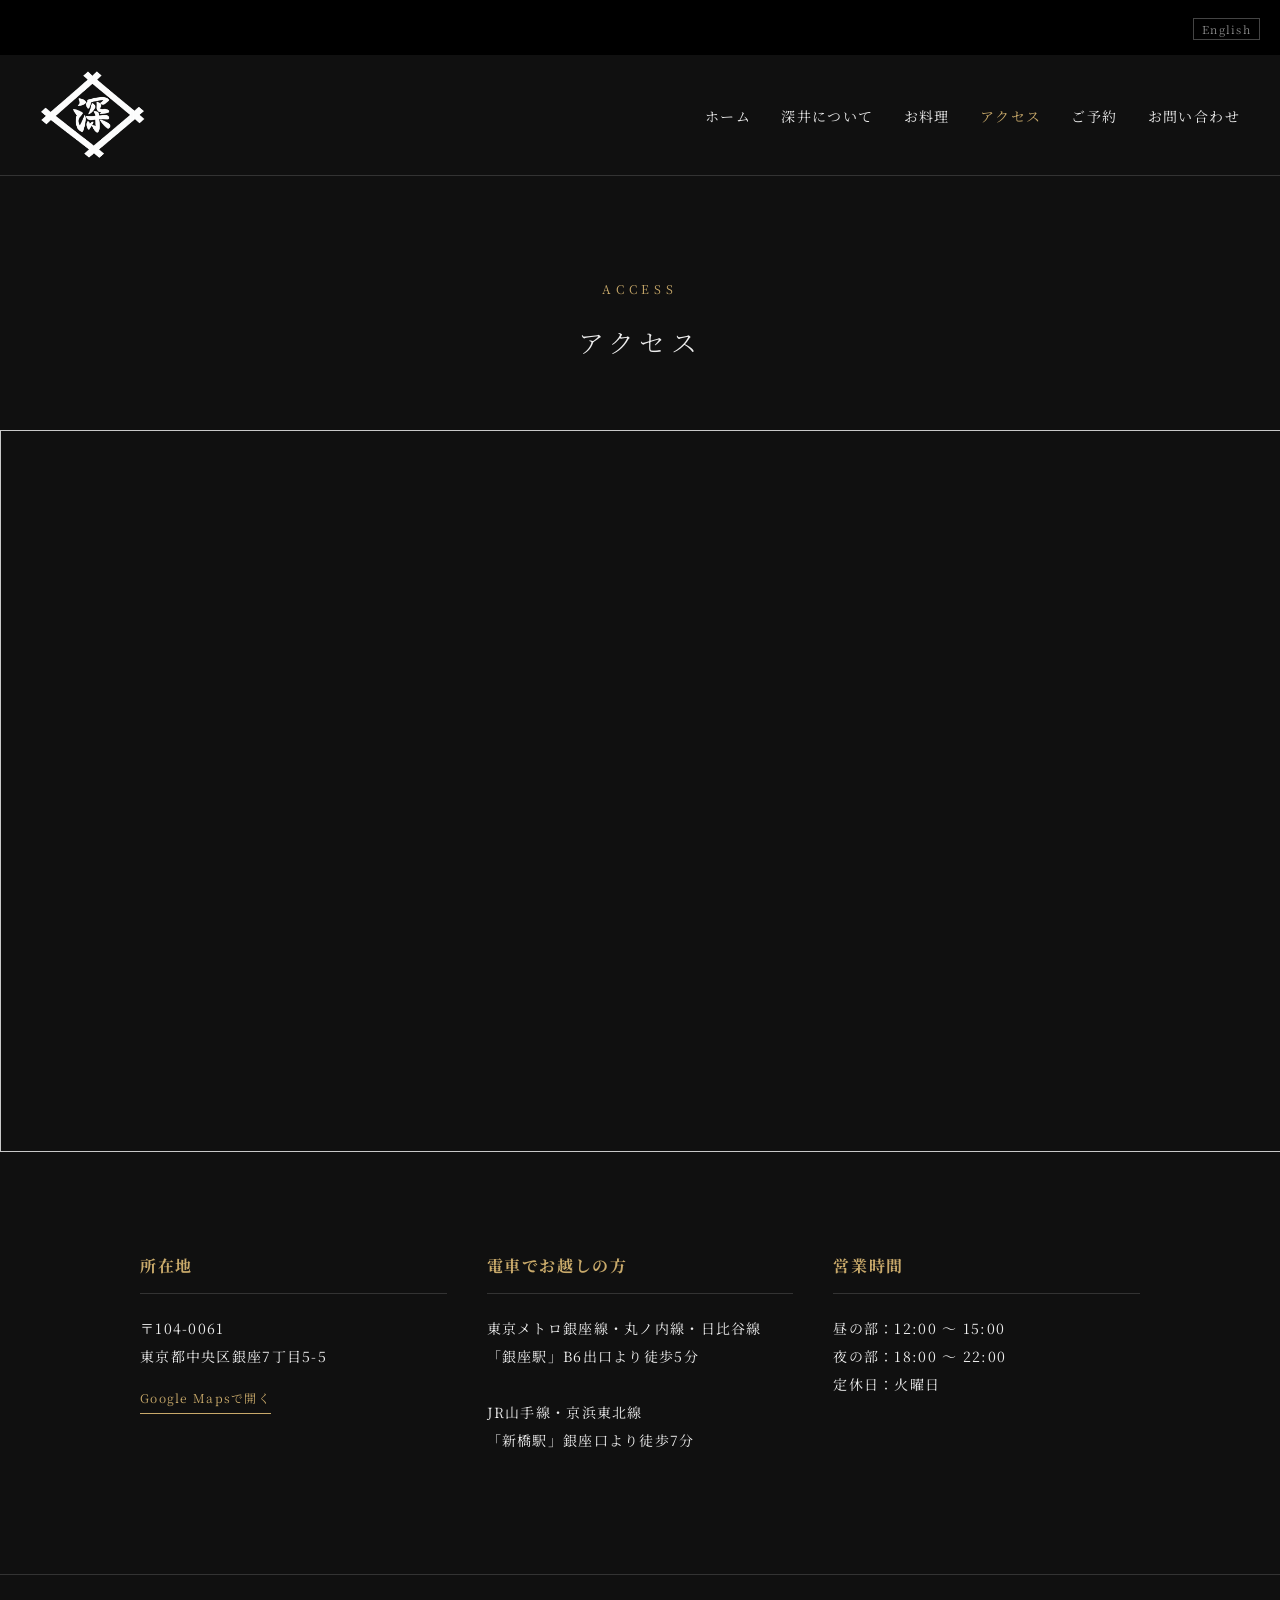
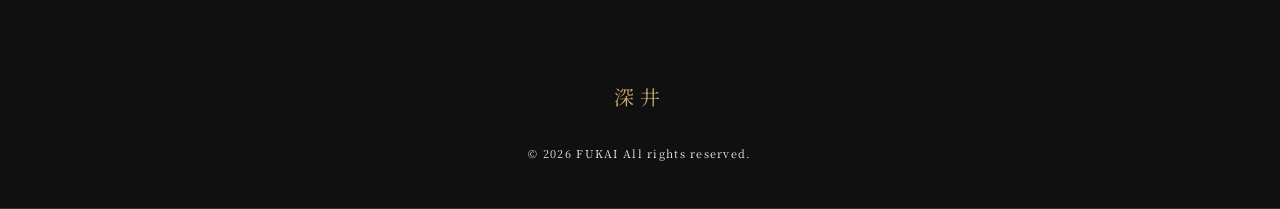
==== access.html @ dd8f1fdd "Initial commit" ====
<!DOCTYPE html>
<html lang="ja">

<head>
    <meta charset="utf-8">
    <meta name="viewport" content="width=device-width, initial-scale=1.0">
    <title>アクセス | 日本料理 深井</title>
    <link rel="stylesheet" href="css/stl.css">
    <link rel="preconnect" href="https://fonts.googleapis.com">
    <link rel="preconnect" href="https://fonts.gstatic.com" crossorigin>
    <link href="https://fonts.googleapis.com/css2?family=Noto+Serif+JP:wght@300;600&display=swap" rel="stylesheet">
    <script src="js/menu.js" defer></script>
</head>

<body>

    <div class="lang-switch">
        <a href="access_en.html">English</a>
    </div>
    <header class="header-area">
        <header class="header-area">
            <div class="header-inner">
                <h1 class="logo">
                    <a href="index.html">
                        <!-- テキストを消してロゴ画像を入れる -->
                        <img src="img/Copilot_20260509_124230.png" alt="深井">
                    </a>

                </h1>
                <div class="hamburger">
                    <span></span><span></span><span></span>
                </div>
                <nav class="nav-menu">
                    <ul>
                        <li><a href="index.html">ホーム</a></li>
                        <li><a href="fukai.html">深井について</a></li>
                        <li><a href="food.html">お料理</a></li>
                        <li><a href="access.html" class="current">アクセス</a></li>
                        <li><a href="booking.html">ご予約</a></li>
                        <li><a href="contact.html">お問い合わせ</a></li>
                    </ul>
                </nav>
            </div>
        </header>

        <nav class="side-menu">
            <ul>
                <li><a href="index.html">ホーム</a></li>
                <li><a href="fukai.html">深井について</a></li>
                <li><a href="food.html">お料理</a></li>
                <li><a href="access.html" class="current">アクセス</a></li>
                <li><a href="booking.html">ご予約</a></li>
                <li><a href="contact.html">お問い合わせ</a></li>
            </ul>
        </nav>

        <main>
            <section class="page-title">
                <span class="en">Access</span>
                <h1>アクセス</h1>
            </section>

            <section class="map-section reveal">
                <div class="map-wrap">
                    <iframe
                        src="https://www.google.com/maps/embed?pb=!1m18!1m12!1m3!1d3241.4248560877963!2d139.75949587637817!3d35.66775613081198!2m3!1f0!2f0!3f0!3m2!1i1024!2i768!4f13.1!3m3!1m2!1s0x60188be968725f77%3A0x6732357731633535!2z44CSMTA0LTAwNjEgpXkuqzpg73kuK3lpK7ljLmPi-W6pTfkuIHnm67vvJXvvI01!5e0!3m2!1sja!2sjp!4v1715000000000!5m2!1sja!2sjp"
                        width="600" height="450" style="border:0;" allowfullscreen="" loading="lazy"
                        referrerpolicy="no-referrer-when-downgrade"></iframe>
                </div>
            </section>

            <section class="access-info-section reveal">
                <div class="info-grid">
                    <div class="info-item">
                        <h3>所在地</h3>
                        <p>〒104-0061<br>東京都中央区銀座7丁目5-5</p>
                        <a href="https://maps.app.goo.gl/XXXXX" target="_blank" class="map-link">Google Mapsで開く</a>
                    </div>
                    <div class="info-item">
                        <h3>電車でお越しの方</h3>
                        <p>
                            東京メトロ銀座線・丸ノ内線・日比谷線<br>
                            「銀座駅」B6出口より徒歩5分<br><br>
                            JR山手線・京浜東北線<br>
                            「新橋駅」銀座口より徒歩7分
                        </p>
                    </div>
                    <div class="info-item">
                        <h3>営業時間</h3>
                        <p>
                            昼の部：12:00 〜 15:00<br>
                            夜の部：18:00 〜 22:00<br>
                            定休日：火曜日
                        </p>
                    </div>
                </div>
            </section>
        </main>

        <footer class="footer-area">
            <div class="footer-inner">
                <p class="footer-logo">深井</p>
                <small>© 2026 FUKAI All rights reserved.</small>
            </div>
        </footer>

</body>

</html>
---- css/stl.css ----
@charset "utf-8";

/* -------------------------------------------------
   Base Settings
------------------------------------------------- */
body {
    font-family: "Yu Mincho", "Hiragino Mincho ProN", "Noto Serif JP", serif;
    background: #111;
    /* 深みのある黒 */
    color: #eee;
    /* 目に優しい白 */
    line-height: 2.2;
    letter-spacing: 0.08em;
    margin: 0;
}

::-webkit-scrollbar {
    width: 6px;
}

::-webkit-scrollbar-thumb {
    background: #333;
}

a {
    color: inherit;
    text-decoration: none;
    transition: 0.3s;
}

ul {
    list-style: none;
    margin: 0;
    padding: 0;
}

/* -------------------------------------------------
   Header & Navigation (Z-index 整理済み)
------------------------------------------------- */
.header-area {
    background-color: rgba(17, 17, 17, 0.95);
    border-bottom: 1px solid #333;
    position: sticky;
    top: 0;
    width: 100%;
    z-index: 1000;
    /* ヘッダーの基本の高さ */
}

.header-inner {
    max-width: 1200px;
    margin: 0 auto;
    display: flex;
    justify-content: space-between;
    align-items: center;
    padding: 10px 20px;
}
/* ロゴエリアの調整 */
.logo {
    margin: 0;
    line-height: 0; /* 画像の下にできる隙間を解消 */
}

.logo a {
    display: block;
    padding: 5px 0; /* ロゴの上下に少し余裕を持たせる */
    transition: opacity 0.3s ease;
}

.logo a:hover {
    opacity: 0.7; /* ホバー時に少し透明にしてクリックできる感を出します */
}

.logo img {
    height: 90px;    /* ロゴの高さを指定（ヘッダーの高さに合わせて調整してください） */
    width: auto;     /* 横幅は自動計算して比率を維持 */
    display: block;
    /* 白い背景がある画像の場合、背景に馴染ませるために以下を追加しても良いです */
    /* filter: brightness(1.2); 背景が暗いので、ロゴが黒い場合は白抜きに加工するか検討が必要です */
}

/* スマホ時のロゴサイズ調整 */
@media screen and (max-width: 768px) {
    .logo img {
        height: 90px; /* スマホでは少し小さくしてバランスを取ります */
    }
}

.nav-menu ul {
    display: flex;
}

.nav-menu li {
    margin-left: 30px;
}

.nav-menu a {
    font-size: 14px;
    letter-spacing: 0.1em;
}

.nav-menu a:hover,
.nav-menu a.current {
    color: #c8a96a;
}

/* -------------------------------------------------
   Hamburger Menu (Z-index 整理済み)
------------------------------------------------- */
.hamburger {
    display: none;
    /* PCでは非表示 */
    position: relative;
    width: 30px;
    height: 24px;
    cursor: pointer;
    z-index: 1200;
    /* サイドメニュー(1100)よりも上！ */
}

.hamburger span {
    display: block;
    position: absolute;
    width: 100%;
    height: 2px;
    background-color: #c8a96a;
    left: 0;
    transition: all 0.3s ease-in-out;
}

.hamburger span:nth-child(1) {
    top: 0;
}

.hamburger span:nth-child(2) {
    top: 11px;
}

.hamburger span:nth-child(3) {
    top: 22px;
}

/* active時の三本線アニメーション */
.hamburger.active span:nth-child(1) {
    transform: translateY(11px) rotate(-45deg);
}

.hamburger.active span:nth-child(2) {
    opacity: 0;
}

.hamburger.active span:nth-child(3) {
    transform: translateY(-11px) rotate(45deg);
}

/* -------------------------------------------------
   Side Menu (Mobile) (Z-index 整理済み)
------------------------------------------------- */
.side-menu {
    position: fixed;
    top: 0;
    right: -100%;
    width: 80%;
    height: 100vh;
    background: rgba(10, 10, 10, 0.98);
    z-index: 1100;
    /* ヘッダー(1000)より上で、ハンバーガー(1200)より下！ */
    transition: right 0.4s ease;
    padding-top: 100px;
    padding-left: 40px;
    box-sizing: border-box;
}

.side-menu.open {
    right: 0;
}

.side-menu ul li {
    margin-bottom: 25px;
    border-bottom: 1px solid #222;
    padding-bottom: 10px;
}

.side-menu a {
    font-size: 18px;
    display: block;
}

.side-menu a.current {
    color: #c8a96a;
    border-left: 3px solid #c8a96a;
    padding-left: 15px;
}

/* -------------------------------------------------
   Common & Animations
------------------------------------------------- */
.page-title {
    text-align: center;
    padding: 100px 20px 60px;
}

.page-title .en {
    display: block;
    font-size: 12px;
    color: #c8a96a;
    letter-spacing: 0.4em;
    text-transform: uppercase;
    margin-bottom: 10px;
}

.page-title h1 {
    font-size: 26px;
    font-weight: 300;
    letter-spacing: 0.2em;
    margin: 0;
}

.reveal {
    opacity: 0;
    transform: translateY(30px);
    transition: opacity 1.2s ease, transform 1.2s ease;
}

.reveal.active {
    opacity: 1;
    transform: translateY(0);
}

/* -------------------------------------------------
   Top Page Styles
------------------------------------------------- */
.main-visual {
    width: 100%;
    height: 100vh; /* 画面いっぱいに表示する場合 */
    /* 背景画像の設定 */
    background: linear-gradient(rgba(0, 0, 0, 0.5), rgba(0, 0, 0, 5)), 
                url('../img/Copilot_20260509_144506.png') no-repeat center center / cover;
    
    /* 文字を中央に配置するための設定 */
    display: flex;
    align-items: center;
    justify-content: center;
    position: relative;
}

.mv-text {
    text-align: left; /* 左揃えの指定を維持 */
    z-index: 1;      /* 画像より前に出す */
}

.catch {
    color: #fff;
    font-size: 2.5rem;
    line-height: 1.8;
    letter-spacing: 0.1em;
    text-shadow: 2px 2px 4px rgba(0, 0, 0, 0.5); /* 文字の視認性をさらに上げる影 */
}

.catch {
    font-size: clamp(24px, 5vw, 40px);
    line-height: 1.8;
    letter-spacing: 0.4em;
    text-align: center;
    font-weight: 300;
}

.section-title {
    text-align: center;
    margin-bottom: 60px;
}

.section-title .en {
    display: block;
    font-size: 12px;
    color: #c8a96a;
    letter-spacing: 0.4em;
    text-transform: uppercase;
    margin-bottom: 10px;
}

.section-title h2 {
    font-size: 26px;
    font-weight: 300;
    letter-spacing: 0.2em;
    margin: 0;
}

.concept-area {
    padding: 120px 20px;
    text-align: center;
}

.concept-text {
    max-width: 600px;
    margin: 0 auto 40px;
}

.btn {
    display: inline-block;
    border: 1px solid #c8a96a;
    color: #c8a96a;
    padding: 12px 40px;
    font-size: 14px;
    letter-spacing: 0.2em;
}

.btn:hover {
    background: #c8a96a;
    color: #111;
}

.food-preview {
    padding: 100px 20px;
    background: #1a1a1a;
}

.food-grid {
    display: grid;
    grid-template-columns: repeat(auto-fit, minmax(300px, 1fr));
    gap: 40px;
    max-width: 1000px;
    margin: 0 auto;
}

/* これまでの .img-placeholder を以下に書き換える */
.img-placeholder {
    width: 100%;
    height: 400px;
    margin-bottom: 15px;
    overflow: hidden; /* 枠からはみ出した画像を隠す */
    background: #111; /* 画像が読み込まれる前の背景色 */
}

/* 以下の画像用の設定を新しく追加する */
.img-placeholder img {
    width: 100%;
    height: 100%;
    object-fit: cover; /* 画像の比率を保ったまま、枠いっぱいにトリミングする魔法のコード */
    vertical-align: bottom; /* 画像の下にできる不要な隙間を消す */
    transition: transform 0.5s ease; /* （おまけ）後でホバー時の拡大などを入れたくなった時用 */
}

.food-item p {
    text-align: center;
    font-size: 14px;
}
/* 「深井について」の店舗画像用設定 */
.space-img img {
    width: 100%;
    height: auto;
    object-fit: cover;
    vertical-align: bottom;
    border: 1px solid #333; /* 高級感を出すために薄い枠線を追加（不要なら消してOKです） */
}
/* 言語切替ボタン */
.lang-switch {
    text-align: right;
    padding: 10px 20px;
    background: #000;
}

.lang-switch a {
    font-size: 11px;
    color: #888;
    border: 1px solid #444;
    padding: 2px 8px;
}

/* -------------------------------------------------
   About Page Styles
------------------------------------------------- */
.about-content {
    text-align: center;
    max-width: 800px;
    margin: 0 auto;
}

.about-space {
    background-color: #0a0a0a;
    padding: 80px 20px;
}

.space-flex {
    display: flex;
    align-items: center;
    gap: 60px;
    max-width: 1000px;
    margin: 0 auto;
}

.space-text {
    flex: 1;
}

.space-img {
    flex: 1;
}

/* -------------------------------------------------
   Menu (Food) Page Styles
------------------------------------------------- */
.menu-area {
    padding-bottom: 60px;
}

.menu-box {
    background-color: #1a1a1a;
    padding: 40px;
    border: 1px solid #333;
    max-width: 800px;
    margin: 0 auto;
}

.menu-item {
    display: flex;
    justify-content: space-between;
    align-items: flex-end;
    border-bottom: 1px dotted #444;
    padding: 20px 0;
    transition: 0.3s;
}

.menu-item:last-child {
    border-bottom: none;
}

.menu-info h3 {
    font-size: 18px;
    color: #c8a96a;
    margin: 0 0 5px;
    font-weight: 400;
}

.menu-info p {
    font-size: 13px;
    color: #999;
    margin: 0;
}

.price {
    font-size: 16px;
    letter-spacing: 0.05em;
    padding-left: 20px;
    white-space: nowrap;
}

.menu-note {
    max-width: 800px;
    margin: 0 auto;
    padding: 20px 0 100px;
    font-size: 12px;
    color: #888;
    line-height: 1.8;
}

/* -------------------------------------------------
   Access Page Styles
------------------------------------------------- */
.map-wrap {
    position: relative;
    width: 100%;
    padding-top: 56.25%;
    overflow: hidden;
    border: 1px solid #333;
    filter: grayscale(100%) contrast(1.2) invert(0.9);
}

.map-wrap iframe {
    position: absolute;
    top: 0;
    left: 0;
    width: 100%;
    height: 100%;
}

.access-info-section {
    padding: 80px 20px 120px;
}

.info-grid {
    display: grid;
    grid-template-columns: repeat(3, 1fr);
    gap: 40px;
    max-width: 1000px;
    margin: 0 auto;
}

.info-item h3 {
    font-size: 16px;
    color: #c8a96a;
    border-bottom: 1px solid #333;
    padding-bottom: 10px;
    margin-bottom: 20px;
    letter-spacing: 0.1em;
}

.info-item p {
    font-size: 14px;
    line-height: 2;
    margin: 0;
}

.map-link {
    display: inline-block;
    margin-top: 15px;
    font-size: 12px;
    color: #c8a96a;
    border-bottom: 1px solid #c8a96a;
    padding-bottom: 2px;
}

/* -------------------------------------------------
   Forms (Booking & Contact) Styles
------------------------------------------------- */
.booking-container,
.contact-container {
    max-width: 800px;
    margin: 0 auto;
    padding: 0 20px 100px;
}

.booking-intro,
.contact-intro {
    text-align: center;
    margin-bottom: 40px;
}

.tel-number {
    font-size: 24px;
    color: #c8a96a;
    margin: 20px 0;
}

.note {
    font-size: 13px;
    color: #888;
}

.reserve-form {
    background: #1a1a1a;
    padding: 60px 50px;
    border: 1px solid #333;
}

.form-group {
    margin-bottom: 25px;
}

.form-row {
    display: flex;
    gap: 30px;
}

.form-row .form-group {
    flex: 1;
}

label {
    display: block;
    font-size: 14px;
    margin-bottom: 10px;
    color: #ccc;
}

.required {
    background: #c8a96a;
    color: #111;
    font-size: 10px;
    padding: 2px 6px;
    margin-left: 10px;
    vertical-align: middle;
}

input,
select,
textarea {
    width: 100%;
    padding: 15px;
    background: #111;
    border: 1px solid #444;
    color: #fff;
    box-sizing: border-box;
    font-family: inherit;
    font-size: 15px;
    transition: 0.3s;
}

input:focus,
select:focus,
textarea:focus {
    border-color: #c8a96a;
    outline: none;
}

input[type="date"]::-webkit-calendar-picker-indicator {
    filter: invert(1);
    cursor: pointer;
}

optgroup {
    background: #222;
    color: #c8a96a;
    font-style: normal;
    font-weight: 600;
}

.error-msg {
    color: #ff4d4d;
    font-size: 12px;
    margin-top: 5px;
}

.submit-btn {
    background: #c8a96a;
    color: #111;
    width: 100%;
    padding: 20px;
    border: none;
    font-size: 16px;
    font-weight: 600;
    cursor: pointer;
    letter-spacing: 0.2em;
    transition: 0.3s;
}

.submit-btn:hover {
    background: #e0c284;
}

.status-msg {
    margin-top: 20px;
    text-align: center;
    font-size: 14px;
    min-height: 1.5em;
}

.status-msg.success {
    color: #c8a96a;
}

.status-msg.error {
    color: #ff4d4d;
}

/* -------------------------------------------------
   Footer
------------------------------------------------- */
.footer-area {
    padding: 80px 20px 40px;
    border-top: 1px solid #333;
    text-align: center;
    font-size: 13px;
}

.footer-logo {
    font-size: 20px;
    color: #c8a96a;
    letter-spacing: 0.3em;
    margin-bottom: 20px;
}

/* -------------------------------------------------
   Responsive (Mobile Settings)
------------------------------------------------- */
@media screen and (max-width: 768px) {

    /* ナビゲーションの切り替え */
    .nav-menu {
        display: none;
    }

    .hamburger {
        display: block;
    }

    /* ここで初めてハンバーガーを表示 */

    /* レイアウトの調整 */
    .concept-area,
    .food-preview {
        padding: 80px 20px;
    }

    .space-flex {
        flex-direction: column;
        gap: 30px;
    }

    /* アクセス情報の調整 */
    .info-grid {
        grid-template-columns: 1fr;
        gap: 50px;
    }

    .map-wrap {
        padding-top: 75%;
    }

    /* フォームの調整 */
    .reserve-form {
        padding: 40px 20px;
    }

    .form-row {
        flex-direction: column;
        gap: 0;
    }

    .tel-number {
        font-size: 20px;
    }
}

@media screen and (max-width: 600px) {

    /* お料理メニューの調整 */
    .menu-item {
        flex-direction: column;
        align-items: flex-start;
    }

    .price {
        padding-left: 0;
        margin-top: 10px;
        align-self: flex-end;
    }

    .menu-box {
        padding: 20px;
    }
}
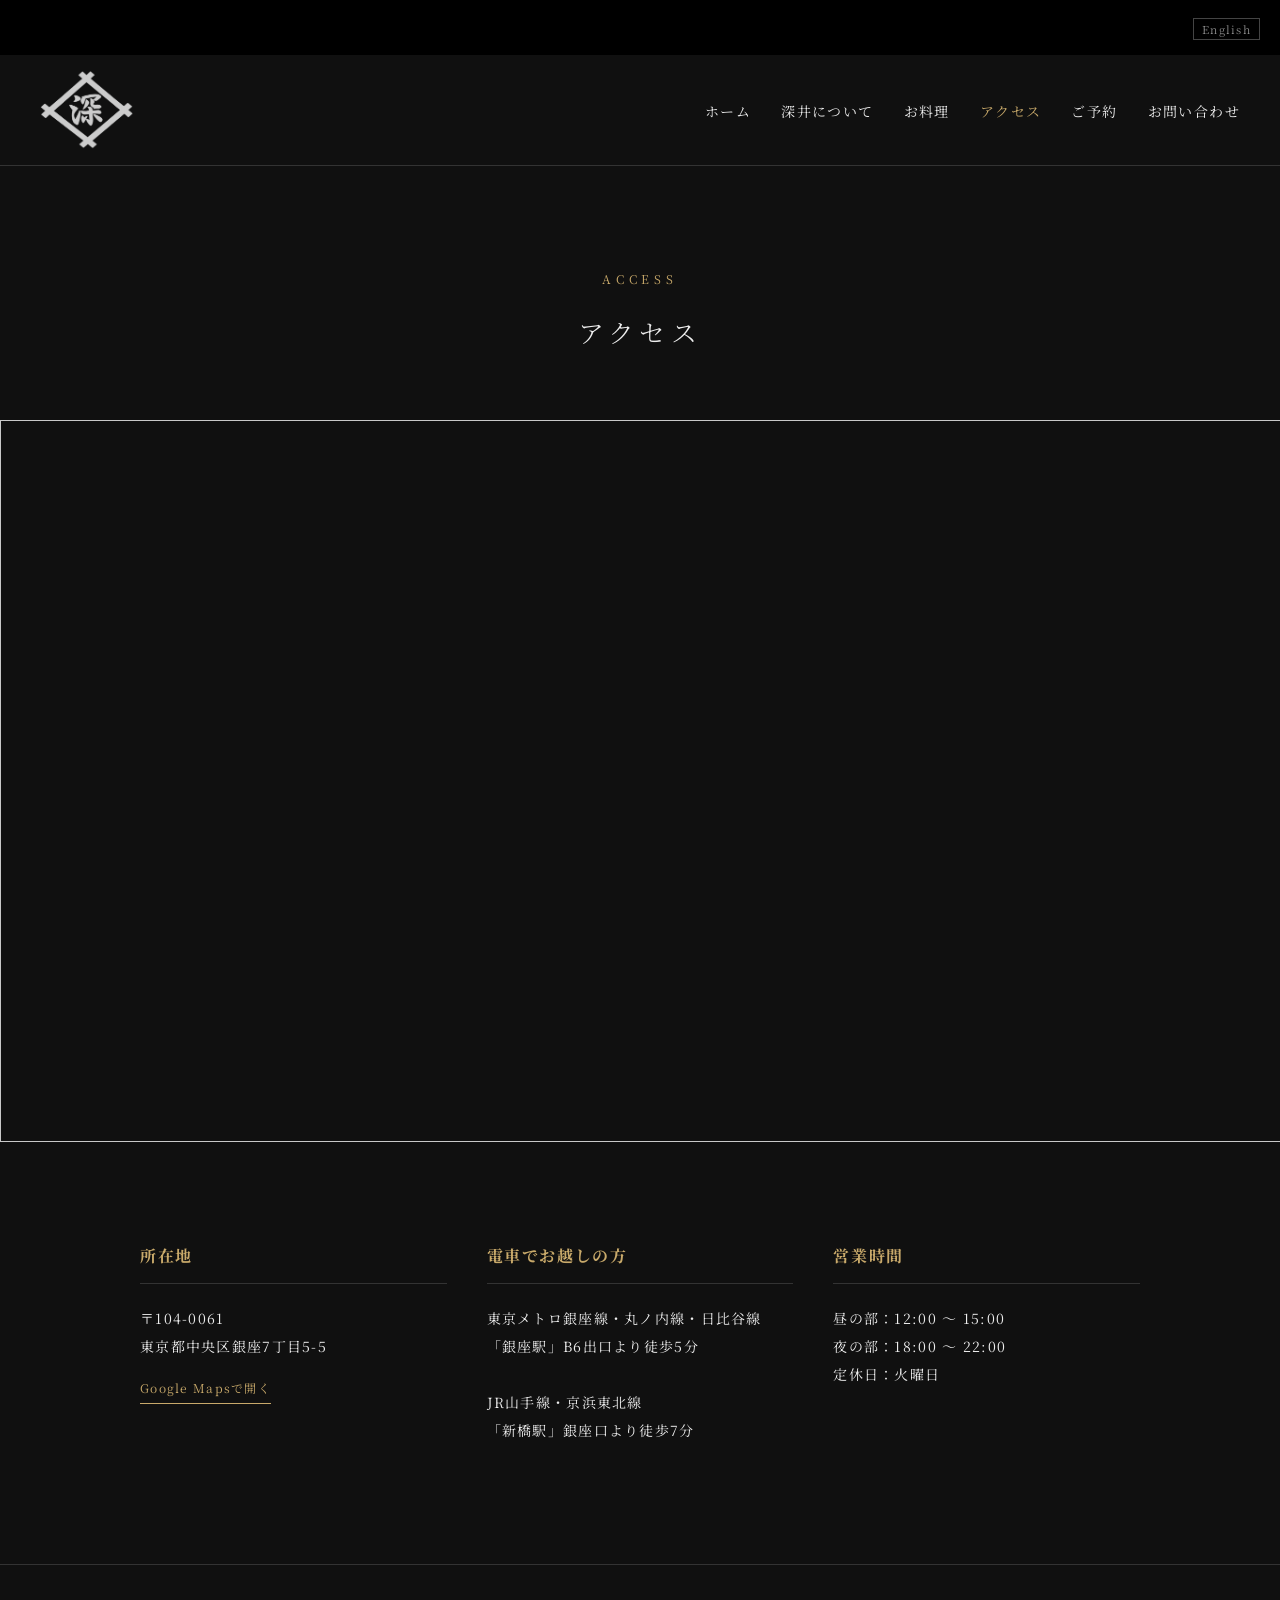
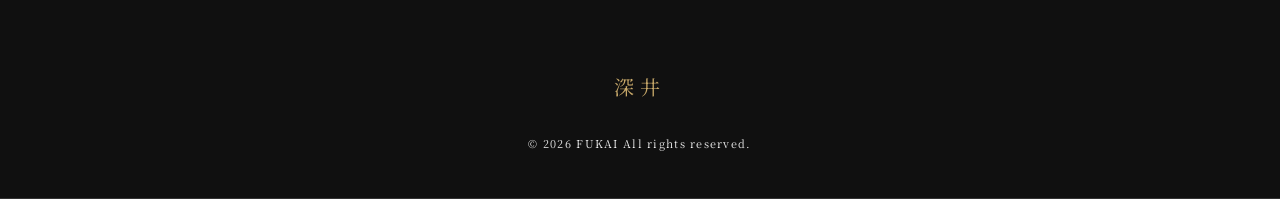
==== commit 22e4e9ea: "コミット" ====
--- a/access.html
+++ b/access.html
@@ -22,12 +22,12 @@
             <div class="header-inner">
                 <h1 class="logo">
                     <a href="index.html">
-                        <!-- テキストを消してロゴ画像を入れる -->
                         <img src="img/Copilot_20260509_124230.png" alt="深井">
                     </a>
 
                 </h1>
                 <div class="hamburger">
+                    <!-- ハンバーガーメニューの三本線 -->
                     <span></span><span></span><span></span>
                 </div>
                 <nav class="nav-menu">
@@ -42,7 +42,7 @@
                 </nav>
             </div>
         </header>
-
+        <!-- サイドメニュー（ハンバーガーメニュー） -->
         <nav class="side-menu">
             <ul>
                 <li><a href="index.html">ホーム</a></li>
--- a/css/stl.css
+++ b/css/stl.css
@@ -1,19 +1,15 @@
 @charset "utf-8";
-
-/* -------------------------------------------------
-   Base Settings
-------------------------------------------------- */
+/*共通の設定*/
 body {
     font-family: "Yu Mincho", "Hiragino Mincho ProN", "Noto Serif JP", serif;
     background: #111;
-    /* 深みのある黒 */
     color: #eee;
-    /* 目に優しい白 */
     line-height: 2.2;
     letter-spacing: 0.08em;
     margin: 0;
 }
 
+/*スクロールバーの設定*/
 ::-webkit-scrollbar {
     width: 6px;
 }
@@ -22,6 +18,7 @@
     background: #333;
 }
 
+/*メニューの設定*/
 a {
     color: inherit;
     text-decoration: none;
@@ -34,9 +31,7 @@
     padding: 0;
 }
 
-/* -------------------------------------------------
-   Header & Navigation (Z-index 整理済み)
-------------------------------------------------- */
+/*ヘッダーの設定*/
 .header-area {
     background-color: rgba(17, 17, 17, 0.95);
     border-bottom: 1px solid #333;
@@ -44,7 +39,6 @@
     top: 0;
     width: 100%;
     z-index: 1000;
-    /* ヘッダーの基本の高さ */
 }
 
 .header-inner {
@@ -55,67 +49,46 @@
     align-items: center;
     padding: 10px 20px;
 }
-/* ロゴエリアの調整 */
+
+/* ロゴの設定 */
 .logo {
     margin: 0;
-    line-height: 0; /* 画像の下にできる隙間を解消 */
+    line-height: 0;
+    opacity: 0.8;
 }
 
 .logo a {
     display: block;
-    padding: 5px 0; /* ロゴの上下に少し余裕を持たせる */
+    padding: 5px 0;
     transition: opacity 0.3s ease;
 }
 
 .logo a:hover {
-    opacity: 0.7; /* ホバー時に少し透明にしてクリックできる感を出します */
+    opacity: 0.5;
 }
 
 .logo img {
-    height: 90px;    /* ロゴの高さを指定（ヘッダーの高さに合わせて調整してください） */
-    width: auto;     /* 横幅は自動計算して比率を維持 */
+    height: 80px;
+    width: auto;
     display: block;
-    /* 白い背景がある画像の場合、背景に馴染ませるために以下を追加しても良いです */
-    /* filter: brightness(1.2); 背景が暗いので、ロゴが黒い場合は白抜きに加工するか検討が必要です */
 }
 
 /* スマホ時のロゴサイズ調整 */
 @media screen and (max-width: 768px) {
     .logo img {
-        height: 90px; /* スマホでは少し小さくしてバランスを取ります */
-    }
-}
-
-.nav-menu ul {
-    display: flex;
-}
-
-.nav-menu li {
-    margin-left: 30px;
-}
-
-.nav-menu a {
-    font-size: 14px;
-    letter-spacing: 0.1em;
-}
-
-.nav-menu a:hover,
-.nav-menu a.current {
-    color: #c8a96a;
-}
-
-/* -------------------------------------------------
-   Hamburger Menu (Z-index 整理済み)
-------------------------------------------------- */
+        height: 80px;
+        /* スマホでは少し小さくしてバランスを取ります */
+    }
+}
+
+/*ハンバーガーメニュー(三本線)の設定*/
 .hamburger {
     display: none;
-    /* PCでは非表示 */
     position: relative;
     width: 30px;
-    height: 24px;
+    height: 20px;
     cursor: pointer;
     z-index: 1200;
-    /* サイドメニュー(1100)よりも上！ */
 }
 
 .hamburger span {
@@ -140,7 +113,6 @@
     top: 22px;
 }
 
-/* active時の三本線アニメーション */
 .hamburger.active span:nth-child(1) {
     transform: translateY(11px) rotate(-45deg);
 }
@@ -153,18 +125,34 @@
     transform: translateY(-11px) rotate(45deg);
 }
 
-/* -------------------------------------------------
-   Side Menu (Mobile) (Z-index 整理済み)
-------------------------------------------------- */
+
+.nav-menu ul {
+    display: flex;
+}
+
+.nav-menu li {
+    margin-left: 30px;
+}
+
+.nav-menu a {
+    font-size: 14px;
+    letter-spacing: 0.1em;
+}
+
+.nav-menu a:hover,
+.nav-menu a.current {
+    color: #c8a96a;
+}
+
+/*ハンバーガーメニュー（中のサイドメニュー）の設定*/
 .side-menu {
     position: fixed;
     top: 0;
     right: -100%;
-    width: 80%;
+    width: 55%;
     height: 100vh;
     background: rgba(10, 10, 10, 0.98);
     z-index: 1100;
-    /* ヘッダー(1000)より上で、ハンバーガー(1200)より下！ */
     transition: right 0.4s ease;
     padding-top: 100px;
     padding-left: 40px;
@@ -192,9 +180,21 @@
     padding-left: 15px;
 }
 
-/* -------------------------------------------------
-   Common & Animations
-------------------------------------------------- */
+/* 言語切替ボタンの設定 */
+.lang-switch {
+    text-align: right;
+    padding: 10px 20px;
+    background: #000;
+}
+
+.lang-switch a {
+    font-size: 11px;
+    color: #888;
+    border: 1px solid #444;
+    padding: 2px 8px;
+}
+
+/* タイトルエリアの設定（h1） */
 .page-title {
     text-align: center;
     padding: 100px 20px 60px;
@@ -227,17 +227,30 @@
     transform: translateY(0);
 }
 
-/* -------------------------------------------------
-   Top Page Styles
-------------------------------------------------- */
+/* フッターの設定 */
+.footer-area {
+    padding: 80px 20px 40px;
+    border-top: 1px solid #333;
+    text-align: center;
+    font-size: 13px;
+}
+
+.footer-logo {
+    font-size: 20px;
+    color: #c8a96a;
+    letter-spacing: 0.3em;
+    margin-bottom: 20px;
+}
+/*共通の設定ここまで*/
+
+
+
+/* トップページ（index）の設定 */
 .main-visual {
     width: 100%;
-    height: 100vh; /* 画面いっぱいに表示する場合 */
-    /* 背景画像の設定 */
-    background: linear-gradient(rgba(0, 0, 0, 0.5), rgba(0, 0, 0, 5)), 
-                url('../img/Copilot_20260509_144506.png') no-repeat center center / cover;
-    
-    /* 文字を中央に配置するための設定 */
+    height: 100vh;
+    background: linear-gradient(rgba(0, 0, 0, 0.5), rgba(0, 0, 0, 5)),
+        url('../img/Copilot_20260509_144506.png') no-repeat center center / cover;
     display: flex;
     align-items: center;
     justify-content: center;
@@ -245,8 +258,8 @@
 }
 
 .mv-text {
-    text-align: left; /* 左揃えの指定を維持 */
-    z-index: 1;      /* 画像より前に出す */
+    text-align: left;
+    z-index: 1;
 }
 
 .catch {
@@ -254,7 +267,7 @@
     font-size: 2.5rem;
     line-height: 1.8;
     letter-spacing: 0.1em;
-    text-shadow: 2px 2px 4px rgba(0, 0, 0, 0.5); /* 文字の視認性をさらに上げる影 */
+    text-shadow: 2px 2px 4px rgba(0, 0, 0, 0.5);
 }
 
 .catch {
@@ -323,53 +336,28 @@
     margin: 0 auto;
 }
 
-/* これまでの .img-placeholder を以下に書き換える */
 .img-placeholder {
     width: 100%;
     height: 400px;
     margin-bottom: 15px;
-    overflow: hidden; /* 枠からはみ出した画像を隠す */
-    background: #111; /* 画像が読み込まれる前の背景色 */
-}
-
-/* 以下の画像用の設定を新しく追加する */
+    overflow: hidden;
+    background: #111;
+}
+
 .img-placeholder img {
     width: 100%;
     height: 100%;
-    object-fit: cover; /* 画像の比率を保ったまま、枠いっぱいにトリミングする魔法のコード */
-    vertical-align: bottom; /* 画像の下にできる不要な隙間を消す */
-    transition: transform 0.5s ease; /* （おまけ）後でホバー時の拡大などを入れたくなった時用 */
-}
-
-.food-item p {
-    text-align: center;
-    font-size: 14px;
-}
-/* 「深井について」の店舗画像用設定 */
-.space-img img {
-    width: 100%;
-    height: auto;
     object-fit: cover;
     vertical-align: bottom;
-    border: 1px solid #333; /* 高級感を出すために薄い枠線を追加（不要なら消してOKです） */
-}
-/* 言語切替ボタン */
-.lang-switch {
-    text-align: right;
-    padding: 10px 20px;
-    background: #000;
-}
-
-.lang-switch a {
-    font-size: 11px;
-    color: #888;
-    border: 1px solid #444;
-    padding: 2px 8px;
-}
-
-/* -------------------------------------------------
-   About Page Styles
-------------------------------------------------- */
+    transition: transform 0.5s ease;
+}
+
+.food-item p {
+    text-align: center;
+    font-size: 14px;
+}
+
+/* 深井についての設定 */
 .about-content {
     text-align: center;
     max-width: 800px;
@@ -397,9 +385,15 @@
     flex: 1;
 }
 
-/* -------------------------------------------------
-   Menu (Food) Page Styles
-------------------------------------------------- */
+.space-img img {
+    width: 100%;
+    height: auto;
+    object-fit: cover;
+    vertical-align: bottom;
+    border: 1px solid #333;
+}
+
+/* お料理の設定 */
 .menu-area {
     padding-bottom: 60px;
 }
@@ -454,9 +448,7 @@
     line-height: 1.8;
 }
 
-/* -------------------------------------------------
-   Access Page Styles
-------------------------------------------------- */
+/* アクセスの設定*/
 .map-wrap {
     position: relative;
     width: 100%;
@@ -510,9 +502,7 @@
     padding-bottom: 2px;
 }
 
-/* -------------------------------------------------
-   Forms (Booking & Contact) Styles
-------------------------------------------------- */
+/* 予約・お問い合わせの設定 */
 .booking-container,
 .contact-container {
     max-width: 800px;
@@ -643,29 +633,10 @@
     color: #ff4d4d;
 }
 
-/* -------------------------------------------------
-   Footer
-------------------------------------------------- */
-.footer-area {
-    padding: 80px 20px 40px;
-    border-top: 1px solid #333;
-    text-align: center;
-    font-size: 13px;
-}
-
-.footer-logo {
-    font-size: 20px;
-    color: #c8a96a;
-    letter-spacing: 0.3em;
-    margin-bottom: 20px;
-}
-
-/* -------------------------------------------------
-   Responsive (Mobile Settings)
-------------------------------------------------- */
+
+/* レスポンシブ対応の設定 */
 @media screen and (max-width: 768px) {
 
-    /* ナビゲーションの切り替え */
     .nav-menu {
         display: none;
     }
